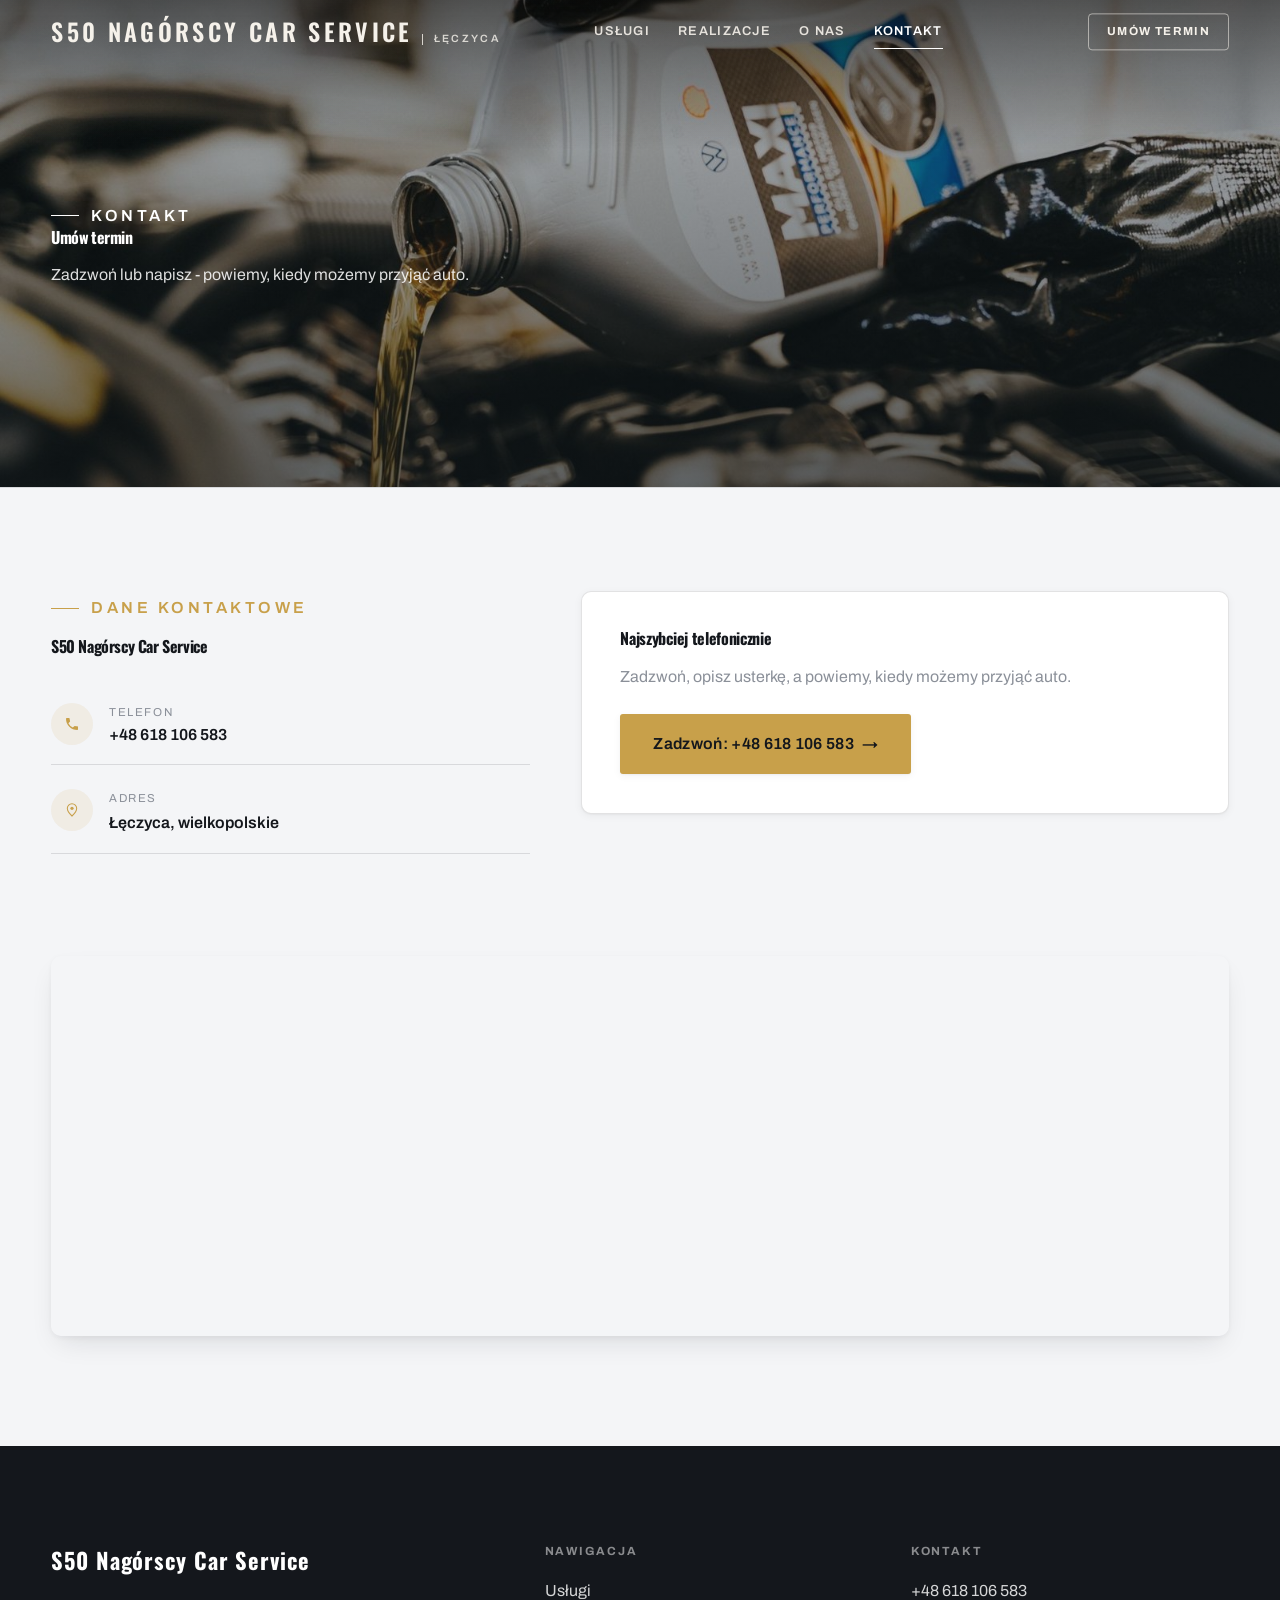
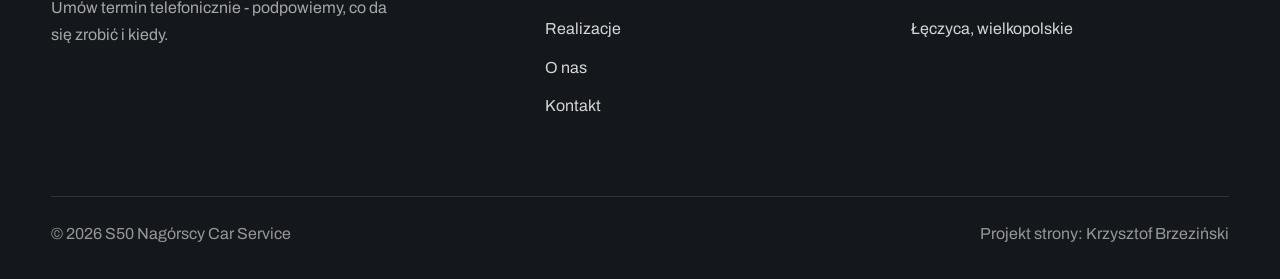
==== kontakt.html @ 850262bd "Strona demo: s50-nagorscy-car-service-warsztat-samochodowy" ====
<!DOCTYPE html>
<html lang="pl">
<head>
<meta charset="UTF-8">
<meta name="viewport" content="width=device-width, initial-scale=1.0">
<title>Kontakt - S50 Nagórscy Car Service</title>
<meta name="description" content="Kontakt S50 Nagórscy Car Service - Łęczyca, wielkopolskie">
<link rel="preconnect" href="https://fonts.googleapis.com">
<link rel="preconnect" href="https://fonts.gstatic.com" crossorigin>
<link href="https://fonts.googleapis.com/css2?family=Oswald:wght@500;600;700&family=Archivo:wght@400;500;600&display=swap" rel="stylesheet">
<link rel="stylesheet" href="assets/styles.css">
</head>
<body>

<header class="nav">
  <div class="wrap nav-inner">
    <a class="brand" href="index.html"><span class="name">S50 Nagórscy Car Service</span><span class="sub">Łęczyca</span></a>
    <nav class="nav-links">
      <a href="oferta.html">Usługi</a>
      <a href="realizacje.html">Realizacje</a>
      <a href="o-nas.html">O nas</a>
      <a href="kontakt.html" class="active">Kontakt</a>
      <a href="kontakt.html" class="btn btn-accent">Umów termin</a>
    </nav>
    <button class="nav-toggle" aria-label="Menu"><span></span><span></span><span></span></button>
  </div>
</header>

<section class="pagehead">
  <img src="img/g4.jpg" alt="S50 Nagórscy Car Service - Umów termin">
  <div class="wrap">
    <span class="eyebrow">Kontakt</span>
    <h1>Umów termin</h1>
    <p>Zadzwoń lub napisz - powiemy, kiedy możemy przyjąć auto.</p>
  </div>
</section>
<section>
  <div class="wrap contact-grid">
    <div class="reveal">
      <span class="eyebrow">Dane kontaktowe</span>
      <h2 style="margin:var(--space-4) 0 var(--space-6)">S50 Nagórscy Car Service</h2>
      <div class="info-list">
        <div class="info-row"><div class="ic"><svg class="ico-tel" width="16" height="16" viewBox="0 0 24 24" fill="none" aria-hidden="true"><path d="M6.6 10.8a15.5 15.5 0 0 0 6.6 6.6l2.2-2.2a1 1 0 0 1 1-.24 11.4 11.4 0 0 0 3.6.58 1 1 0 0 1 1 1V20a1 1 0 0 1-1 1A17 17 0 0 1 3 4a1 1 0 0 1 1-1h3.5a1 1 0 0 1 1 1c0 1.25.2 2.46.58 3.6a1 1 0 0 1-.25 1l-2.23 2.2Z" fill="currentColor"/></svg></div><div><div class="lbl">Telefon</div><a class="val" href="tel:+48618106583">+48 618 106 583</a></div></div>
        <div class="info-row"><div class="ic"><svg class="ico-pin" width="16" height="16" viewBox="0 0 24 24" fill="none" aria-hidden="true"><path d="M12 21s7-6.1 7-11.5A7 7 0 0 0 5 9.5C5 14.9 12 21 12 21Z" stroke="currentColor" stroke-width="1.6" fill="none"/><circle cx="12" cy="9.5" r="2.4" fill="currentColor"/></svg></div><div><div class="lbl">Adres</div><div class="val">Łęczyca, wielkopolskie</div></div></div>
      </div>
    </div>
    <div class="reveal">
      <div class="form">
        <h3 style="margin-bottom:var(--space-4)">Najszybciej telefonicznie</h3>
        <p class="muted" style="margin-bottom:var(--space-5)">Zadzwoń, opisz usterkę, a powiemy, kiedy możemy przyjąć auto.</p>
        <a href="tel:+48618106583" class="btn btn-accent" style="justify-content:center">Zadzwoń: +48 618 106 583 <span class="arr">→</span></a>
      </div>
    </div>
  </div>
</section>
<section style="padding-top:0">
  <div class="wrap reveal">
    <iframe class="map" title="S50 Nagórscy Car Service - Łęczyca" src="https://maps.google.com/maps?q=S50%20Nag%C3%B3rscy%20Car%20Service%20%C5%81%C4%99czyca&z=15&output=embed" loading="lazy" referrerpolicy="no-referrer-when-downgrade"></iframe>
  </div>
</section>

<footer>
  <div class="wrap">
    <div class="foot-grid">
      <div class="foot-brand">
        <div class="name">S50 Nagórscy Car Service</div>
        <p>Umów termin telefonicznie - podpowiemy, co da się zrobić i kiedy.</p>
      </div>
      <div class="foot-col">
        <h4>Nawigacja</h4>
        <a href="oferta.html">Usługi</a>
        <a href="realizacje.html">Realizacje</a>
        <a href="o-nas.html">O nas</a>
        <a href="kontakt.html">Kontakt</a>
      </div>
      <div class="foot-col">
        <h4>Kontakt</h4>
        <a href="tel:+48618106583">+48 618 106 583</a>
        <p>Łęczyca, wielkopolskie</p>
      </div>
    </div>
    <div class="foot-bot">
      <span>© 2026 S50 Nagórscy Car Service</span>
      <span>Projekt strony: Krzysztof Brzeziński</span>
    </div>
  </div>
</footer>
<div class="sticky-reserve"><a class="sr-book" href="kontakt.html">Umów termin</a><a class="sr-call" href="tel:+48618106583" aria-label="Zadzwoń"><svg class="ico-tel" width="16" height="16" viewBox="0 0 24 24" fill="none" aria-hidden="true"><path d="M6.6 10.8a15.5 15.5 0 0 0 6.6 6.6l2.2-2.2a1 1 0 0 1 1-.24 11.4 11.4 0 0 0 3.6.58 1 1 0 0 1 1 1V20a1 1 0 0 1-1 1A17 17 0 0 1 3 4a1 1 0 0 1 1-1h3.5a1 1 0 0 1 1 1c0 1.25.2 2.46.58 3.6a1 1 0 0 1-.25 1l-2.23 2.2Z" fill="currentColor"/></svg></a></div>

<script src="assets/main.js"></script>
</body>
</html>
---- assets/styles.css ----
/* ============================================================
   STOLBASZ — premium, architektoniczny B2B fit-out
   Jasna paleta, zero brązu. System wg premium-web-craft.
   Projekt strony: Krzysztof Brzeziński
   ============================================================ */

:root{
  /* PALETA — jasna, architektoniczna, chłodna */
  --paper:#f4f5f7;          /* główne tło */
  --paper-2:#e7e9ee;        /* sekcje alternatywne (chłodny jasny szary) */
  --paper-3:#e7e9ee;        /* delikatne wypełnienia */
  --ink:#14171c;            /* tekst główny — chłodny grafit */
  --ink-soft:#1f242c;       /* nagłówki drugorzędne */
  --muted:#8b9099;          /* tekst poboczny */
  --line:rgba(20,23,28,.12);/* hairline */
  --accent:#c8a04a;         /* stonowany petrol-slate — jedyny akcent */
  --accent-d:#9a7a31;
  --accent-soft:rgba(200,160,74,.10);
  --dark:#14171c;           /* sekcje ciemne (stopka/CTA) */

  /* ODSTĘPY — skala 4/8 */
  --space-1:4px; --space-2:8px; --space-3:12px; --space-4:16px; --space-5:24px;
  --space-6:32px; --space-7:48px; --space-8:64px; --space-9:96px; --space-10:128px;

  /* TYPOGRAFIA — fluid clamp() */
  --text-sm:clamp(.82rem,.8rem+.1vw,.9rem);
  --text-base:clamp(1rem,.97rem+.15vw,1.1rem);
  --text-lg:clamp(1.12rem,1.05rem+.3vw,1.3rem);
  --text-h3:clamp(1.2rem,1.1rem+.5vw,1.5rem);
  --text-h2:clamp(1.9rem,1.5rem+1.9vw,2.8rem);
  --text-h1:clamp(2.6rem,1.9rem+3.6vw,4.6rem);

  /* PROMIENIE — architektoniczne, raczej ostre */
  --r-sm:3px; --r-md:6px; --r-lg:10px;

  /* RUCH */
  --ease:cubic-bezier(.25,.46,.45,.94); --dur:.24s;

  /* CIENIE — miękkie, warstwowe */
  --sh-sm:0 1px 2px rgba(16,24,32,.04), 0 2px 8px rgba(16,24,32,.05);
  --sh-md:0 2px 6px rgba(16,24,32,.05), 0 12px 28px -8px rgba(16,24,32,.12);
  --sh-lg:0 6px 14px rgba(16,24,32,.07), 0 26px 56px -18px rgba(16,24,32,.22);

  --hairline:1px solid var(--line);

  --font-display:'Oswald','Archivo',sans-serif;
  --font-body:'Archivo',sans-serif;
}

*{box-sizing:border-box;margin:0;padding:0}
html{scroll-behavior:smooth}
body{
  font-family:var(--font-body);
  font-size:var(--text-base);
  line-height:1.65;
  color:var(--ink);
  background:var(--paper);
  -webkit-font-smoothing:antialiased;
  text-rendering:optimizeLegibility;
}
img{max-width:100%;display:block}
a{color:inherit;text-decoration:none}

.wrap{width:min(92%,1180px);margin-inline:auto}
section{padding-block:clamp(52px,6.5vw,96px)}

h1,h2,h3{font-family:var(--font-display);font-weight:700;line-height:1.08;letter-spacing:-.02em;color:var(--ink)}
h1{font-size:var(--text-h1);letter-spacing:-.035em}
h2{font-size:var(--text-h2);letter-spacing:-.025em}
h3{font-size:var(--text-h3)}
p{max-width:65ch}

.eyebrow{
  font-family:var(--font-body);
  font-size:var(--text-sm);
  font-weight:600;
  letter-spacing:.18em;
  text-transform:uppercase;
  color:var(--accent);
  display:inline-flex;align-items:center;gap:var(--space-3);
}
.eyebrow::before{content:"";width:28px;height:1px;background:var(--accent);display:inline-block}

.muted{color:var(--muted)}
.lead{font-size:var(--text-lg);line-height:1.55;color:var(--ink-soft);max-width:50ch}

/* ---------- BUTTONS ---------- */
.btn{
  display:inline-flex;align-items:center;gap:var(--space-2);
  font-weight:600;font-size:var(--text-sm);letter-spacing:.02em;
  padding:var(--space-4) var(--space-6);
  border-radius:var(--r-sm);
  transition:transform var(--dur) var(--ease),box-shadow var(--dur) var(--ease),background var(--dur) var(--ease);
  cursor:pointer;border:1px solid transparent;
}
.btn-accent{background:var(--accent);color:#fff;box-shadow:var(--sh-sm)}
.btn-accent:hover{background:var(--accent-d);transform:translateY(-2px);box-shadow:var(--sh-md)}
.btn-accent:active{transform:translateY(0);box-shadow:var(--sh-sm)}
.btn-ghost{background:transparent;color:var(--ink);border-color:var(--line)}
.btn-ghost:hover{border-color:var(--accent);color:var(--accent);transform:translateY(-2px)}
.btn-light{background:#fff;color:var(--ink);box-shadow:var(--sh-sm)}
.btn-light:hover{transform:translateY(-2px);box-shadow:var(--sh-md)}
.btn .arr{transition:transform var(--dur) var(--ease)}
.btn:hover .arr{transform:translateX(4px)}

/* ---------- NAV ---------- */
.nav{
  position:sticky;top:0;z-index:50;
  background:color-mix(in srgb,var(--paper) 88%,transparent);
  backdrop-filter:saturate(140%) blur(10px);
  border-bottom:var(--hairline);
}
.nav-inner{display:flex;align-items:center;justify-content:space-between;height:72px}
.brand{display:flex;flex-direction:column;line-height:1}
.brand .name{font-family:var(--font-display);font-weight:800;font-size:1.35rem;letter-spacing:.04em}
.brand .sub{font-size:.62rem;letter-spacing:.34em;text-transform:uppercase;color:var(--muted);margin-top:5px}
.nav-links{display:flex;align-items:center;gap:var(--space-6)}
.nav-links a{font-size:var(--text-sm);font-weight:500;color:var(--ink-soft);position:relative;padding-block:4px;transition:color var(--dur) var(--ease)}
.nav-links a::after{content:"";position:absolute;left:0;bottom:0;width:0;height:1.5px;background:var(--accent);transition:width var(--dur) var(--ease)}
.nav-links a:hover,.nav-links a.active{color:var(--ink)}
.nav-links a:hover::after,.nav-links a.active::after{width:100%}
.nav-links .btn{padding:var(--space-2) var(--space-5)}
/* przyciski w nav: właściwy kolor (przebij .nav-links a) + bez podkreślenia */
.nav-links a.btn-accent{color:#fff}
.nav-links a.btn-ghost,.nav-links a.btn-light{color:var(--ink)}
.nav-links a.btn::after{display:none}
.nav-toggle{display:none;background:none;border:none;cursor:pointer;flex-direction:column;gap:5px;padding:8px}
.nav-toggle span{width:24px;height:2px;background:var(--ink);transition:var(--dur)}

/* ---------- HERO (split) ---------- */
.hero{position:relative;overflow:hidden;border-bottom:var(--hairline)}
.hero-grid{display:grid;grid-template-columns:1.05fr .95fr;gap:clamp(24px,4vw,60px);align-items:center;
  padding-block:clamp(36px,4.5vw,64px)}
.hero-copy .eyebrow{margin-bottom:var(--space-5)}
.hero-copy h1{margin-bottom:var(--space-5)}
.hero-copy .lead{margin-bottom:var(--space-7)}
.hero-actions{display:flex;flex-wrap:wrap;gap:var(--space-4)}
.hero-art{position:relative;aspect-ratio:4/3;border-radius:var(--r-lg);overflow:hidden;box-shadow:var(--sh-lg)}
.hero-art img{width:100%;height:100%;object-fit:cover}
.hero-art::after{content:"";position:absolute;inset:0;background:linear-gradient(180deg,transparent 55%,rgba(18,24,28,.28))}
.hero-badge{position:absolute;left:var(--space-5);bottom:var(--space-5);z-index:2;
  background:rgba(252,252,251,.94);backdrop-filter:blur(4px);
  border-radius:var(--r-md);padding:var(--space-4) var(--space-5);box-shadow:var(--sh-md);max-width:78%}
.hero-badge strong{display:block;font-family:var(--font-display);font-size:1rem;letter-spacing:-.01em}
.hero-badge span{font-size:var(--text-sm);color:var(--muted)}

/* ---------- HERO duży / kinowy (strona główna) ---------- */
.hero-cine{position:relative;min-height:clamp(560px,82vh,840px);min-height:clamp(560px,82svh,840px);display:flex;align-items:center;overflow:hidden;border-bottom:var(--hairline)}
.hero-cine>img{position:absolute;inset:0;width:100%;height:100%;object-fit:cover;z-index:0}
.hero-cine::after{content:"";position:absolute;inset:0;z-index:1;
  background:linear-gradient(95deg,rgba(13,18,23,.86) 0%,rgba(13,18,23,.64) 32%,rgba(13,18,23,.24) 62%,rgba(13,18,23,.04) 100%)}
.hero-cine .wrap{position:relative;z-index:2;padding-block:var(--space-8)}
.hero-cine .hero-copy{max-width:660px}
.hero-cine .eyebrow{color:#fff;margin-bottom:var(--space-5)}
.hero-cine .eyebrow::before{background:#fff}
.hero-cine h1{color:#fff;margin-bottom:var(--space-5);font-size:clamp(2.9rem,2rem+4.4vw,5.2rem)}
.hero-cine .lead{color:rgba(255,255,255,.92);max-width:48ch;margin-bottom:var(--space-7)}
.hero-cine .hero-actions{display:flex;flex-wrap:wrap;gap:var(--space-4)}
@media(max-width:680px){
  .hero-cine{min-height:clamp(520px,76vh,640px);min-height:clamp(520px,76svh,640px);align-items:flex-end}
  .hero-cine::after{background:linear-gradient(0deg,rgba(13,18,23,.9) 6%,rgba(13,18,23,.45) 55%,rgba(13,18,23,.25) 100%)}
  .hero-cine .wrap{padding-bottom:var(--space-9)}
}

/* full-bleed hero variant (podstrony) */
.pagehead{position:relative;min-height:46vh;min-height:46svh;display:flex;align-items:flex-end;overflow:hidden;border-bottom:var(--hairline)}
.pagehead img{position:absolute;inset:0;width:100%;height:100%;object-fit:cover}
.pagehead::after{content:"";position:absolute;inset:0;background:linear-gradient(180deg,rgba(18,24,28,.25),rgba(18,24,28,.62))}
.pagehead .wrap{position:relative;z-index:2;padding-block:var(--space-9);color:#fff}
.pagehead h1{color:#fff;max-width:18ch}
.pagehead .eyebrow{color:#fff}
.pagehead .eyebrow::before{background:#fff}
.pagehead p{color:rgba(255,255,255,.86);margin-top:var(--space-4);max-width:54ch}

/* ---------- STRIP (pasek skrótów / liczby) ---------- */
.strip{background:var(--dark);color:#fff}
.strip .wrap{display:grid;grid-template-columns:repeat(4,1fr);gap:var(--space-6);padding-block:var(--space-8)}
.strip .item .k{font-family:var(--font-display);font-size:clamp(1.6rem,1.2rem+1.4vw,2.4rem);font-weight:800;letter-spacing:-.02em;color:#fff}
.strip .item .v{font-size:var(--text-sm);color:rgba(255,255,255,.66);margin-top:var(--space-2);line-height:1.45}
.strip .item{border-left:2px solid var(--accent);padding-left:var(--space-5)}

/* ---------- SECTION HEAD ---------- */
.head{max-width:48rem;margin-bottom:var(--space-8)}
.head.center{margin-inline:auto;text-align:center}
.head .eyebrow{margin-bottom:var(--space-4)}
.head h2{margin-bottom:var(--space-4)}
.head p{color:var(--muted);font-size:var(--text-lg);line-height:1.55}
.head.center p{margin-inline:auto}

/* ---------- INTRO SPLIT ---------- */
.split{display:grid;grid-template-columns:.92fr 1.08fr;gap:clamp(28px,5vw,80px);align-items:center}
.split.rev{grid-template-columns:1.08fr .92fr}
.split.rev .split-art{order:-1}
.split-art{position:relative;aspect-ratio:5/4;border-radius:var(--r-lg);overflow:hidden;box-shadow:var(--sh-lg)}
.split-art img{width:100%;height:100%;object-fit:cover}
.split-copy h2{margin-bottom:var(--space-5)}
.split-copy p+p{margin-top:var(--space-4)}
.split-copy .btn{margin-top:var(--space-6)}

/* ---------- SERVICES (zakres) ---------- */
.svc-grid{display:grid;grid-template-columns:repeat(auto-fit,minmax(280px,1fr));gap:var(--space-5)}
.svc{background:#fff;border:var(--hairline);border-radius:var(--r-md);padding:var(--space-7) var(--space-6);
  transition:transform var(--dur) var(--ease),box-shadow var(--dur) var(--ease),border-color var(--dur) var(--ease);
  position:relative;overflow:hidden}
.svc::before{content:"";position:absolute;left:0;top:0;width:3px;height:0;background:var(--accent);transition:height var(--dur) var(--ease)}
.svc:hover{transform:translateY(-4px);box-shadow:var(--sh-md);border-color:transparent}
.svc:hover::before{height:100%}
.svc .ic{font-family:var(--font-display);font-size:.8rem;font-weight:700;letter-spacing:.12em;color:var(--accent);margin-bottom:var(--space-4)}
.svc h3{margin-bottom:var(--space-3);font-size:1.22rem}
.svc p{color:var(--muted);font-size:var(--text-base);line-height:1.6}

/* big detailed service rows */
.svc-row{display:grid;grid-template-columns:.8fr 1.2fr;gap:clamp(20px,4vw,60px);align-items:center;padding-block:var(--space-8)}
.svc-row+.svc-row{border-top:var(--hairline)}
.svc-row.rev{grid-template-columns:1.2fr .8fr}
.svc-row.rev .svc-row-art{order:-1}
.svc-row-art{aspect-ratio:4/3;border-radius:var(--r-md);overflow:hidden;box-shadow:var(--sh-md)}
.svc-row-art img{width:100%;height:100%;object-fit:cover}
.svc-row h3{font-size:1.5rem;margin-bottom:var(--space-4)}
.svc-row .num{font-family:var(--font-display);font-size:.85rem;font-weight:700;letter-spacing:.14em;color:var(--accent);display:block;margin-bottom:var(--space-3)}
.svc-row ul{list-style:none;margin-top:var(--space-4);display:flex;flex-direction:column;gap:var(--space-2)}
.svc-row li{position:relative;padding-left:var(--space-5);color:var(--muted);font-size:var(--text-base)}
.svc-row li::before{content:"";position:absolute;left:0;top:.62em;width:8px;height:1px;background:var(--accent)}

/* ---------- GALLERY (realizacje) ---------- */
.gallery{display:grid;grid-template-columns:repeat(12,1fr);gap:var(--space-4);grid-auto-rows:200px}
/* GALERIA MASONRY — pionowe zdjęcia (portrety beauty/wellness) bez przycinania: kolumny, height auto */
.gallery-masonry{column-count:3;column-gap:var(--space-4)}
@media(max-width:900px){.gallery-masonry{column-count:2}}
@media(max-width:560px){.gallery-masonry{column-count:1}}
.gallery-masonry .m-tile{break-inside:avoid;margin:0 0 var(--space-4);padding:0;position:relative;overflow:hidden;border-radius:var(--r-md);border:1px solid var(--line)}
.gallery-masonry .m-tile img{width:100%;height:auto;display:block}
.gallery-masonry .m-tile .cap{position:absolute;left:0;right:0;bottom:0;padding:var(--space-4);color:#fff;background:linear-gradient(0deg,rgba(0,0,0,.55),transparent);font-size:var(--text-sm)}
.tile{position:relative;overflow:hidden;border-radius:var(--r-md);box-shadow:var(--sh-sm);
  transition:transform var(--dur) var(--ease),box-shadow var(--dur) var(--ease)}
.tile img{width:100%;height:100%;object-fit:cover;transition:transform .6s var(--ease)}
.tile:hover{box-shadow:var(--sh-md)}
.tile:hover img{transform:scale(1.05)}
.tile .cap{position:absolute;left:0;right:0;bottom:0;padding:var(--space-5) var(--space-4) var(--space-4);
  background:linear-gradient(transparent,rgba(18,24,28,.78));color:#fff;
  font-size:var(--text-sm);font-weight:600;letter-spacing:.01em;
  opacity:0;transform:translateY(8px);transition:var(--dur) var(--ease)}
.tile:hover .cap{opacity:1;transform:translateY(0)}
.tile .cap small{display:block;font-weight:400;opacity:.78;letter-spacing:.04em;text-transform:uppercase;font-size:.66rem;margin-top:3px}
/* bento spans */
.t-wide{grid-column:span 6}
.t-tall{grid-column:span 6;grid-row:span 2}
.t-std{grid-column:span 6}
.t-third{grid-column:span 4}
.t-two3{grid-column:span 8}

/* ---------- TRUST / WIARYGODNOŚĆ ---------- */
.trust{background:var(--paper-2)}
.trust-grid{display:grid;grid-template-columns:repeat(auto-fit,minmax(240px,1fr));gap:var(--space-5);margin-top:var(--space-7)}
.trust-card{background:#fff;border-radius:var(--r-md);padding:var(--space-7) var(--space-6);box-shadow:var(--sh-sm);border-top:3px solid var(--accent)}
.trust-card .big{font-family:var(--font-display);font-size:clamp(1.8rem,1.3rem+1.6vw,2.6rem);font-weight:800;letter-spacing:-.02em;color:var(--ink);line-height:1}
.trust-card h3{font-size:1.12rem;margin:var(--space-3) 0 var(--space-2)}
.trust-card p{color:var(--muted);font-size:var(--text-base);line-height:1.55}

/* ---------- CTA band ---------- */
.cta{background:var(--dark);color:#fff;position:relative;overflow:hidden}
.cta .wrap{display:grid;grid-template-columns:1.4fr .6fr;gap:var(--space-7);align-items:center;position:relative;z-index:2}
.cta h2{color:#fff;max-width:20ch}
.cta p{color:rgba(255,255,255,.74);margin-top:var(--space-4)}
.cta-actions{display:flex;flex-direction:column;gap:var(--space-3);align-items:flex-start}
.cta::before{content:"";position:absolute;right:-80px;top:-80px;width:360px;height:360px;border-radius:50%;
  background:radial-gradient(circle,var(--accent-soft),transparent 70%)}

/* ---------- CONTACT ---------- */
.contact-grid{display:grid;grid-template-columns:.85fr 1.15fr;gap:clamp(28px,4vw,56px);align-items:start}
.info-list{display:flex;flex-direction:column;gap:var(--space-2)}
.info-row{display:flex;gap:var(--space-4);align-items:flex-start;padding-block:var(--space-4);border-bottom:var(--hairline)}
.info-row .ic{flex:none;width:42px;height:42px;display:grid;place-items:center;border-radius:50%;
  background:var(--accent-soft);color:var(--accent);font-size:1.05rem}
.info-row .lbl{font-size:.72rem;letter-spacing:.14em;text-transform:uppercase;color:var(--muted)}
.info-row .val{font-weight:600;font-size:var(--text-base);margin-top:2px}
.info-row a.val:hover{color:var(--accent)}
.map{border:none;border-radius:var(--r-lg);box-shadow:var(--sh-md);width:100%;height:100%;min-height:380px;filter:grayscale(.2) contrast(1.02)}
.form{background:#fff;border:var(--hairline);border-radius:var(--r-lg);padding:clamp(24px,3vw,40px);box-shadow:var(--sh-sm)}
.form .fld{margin-bottom:var(--space-5)}
.form label{display:block;font-size:var(--text-sm);font-weight:600;margin-bottom:var(--space-2)}
.form input,.form textarea{width:100%;font-family:inherit;font-size:var(--text-base);color:var(--ink);
  padding:var(--space-4);border:var(--hairline);border-radius:var(--r-sm);background:var(--paper);transition:border-color var(--dur)}
.form input:focus,.form textarea:focus{outline:none;border-color:var(--accent);background:#fff}
.form textarea{resize:vertical;min-height:120px}
.form .note{font-size:var(--text-sm);color:var(--muted);margin-top:var(--space-3)}

/* ---------- FOOTER ---------- */
footer{background:var(--dark);color:#fff;padding-block:var(--space-9) var(--space-6)}
.foot-grid{display:grid;grid-template-columns:1.4fr 1fr 1fr;gap:var(--space-7);margin-bottom:var(--space-8)}
.foot-brand .name{font-family:var(--font-display);font-weight:800;font-size:1.4rem;letter-spacing:.04em}
.foot-brand p{color:rgba(255,255,255,.62);margin-top:var(--space-4);font-size:var(--text-base);max-width:38ch}
.foot-col h4{font-size:.74rem;letter-spacing:.16em;text-transform:uppercase;color:rgba(255,255,255,.5);margin-bottom:var(--space-4)}
.foot-col a,.foot-col p{display:block;color:rgba(255,255,255,.82);font-size:var(--text-base);margin-bottom:var(--space-3)}
.foot-col a:hover{color:#fff}
.foot-bot{border-top:1px solid rgba(255,255,255,.12);padding-top:var(--space-5);display:flex;justify-content:space-between;flex-wrap:wrap;gap:var(--space-3);
  font-size:var(--text-sm);color:rgba(255,255,255,.55)}
.foot-bot a:hover{color:#fff}

/* ---------- REVEAL ---------- */
.reveal{opacity:0;transform:translateY(22px);transition:opacity .6s var(--ease),transform .6s var(--ease)}
.reveal.in{opacity:1;transform:none}

/* ---------- RESPONSIVE ---------- */
@media(max-width:920px){
  .hero-grid,.split,.split.rev,.svc-row,.svc-row.rev,.cta .wrap,.contact-grid,.foot-grid{grid-template-columns:1fr}
  .split.rev .split-art,.svc-row.rev .svc-row-art{order:0}
  .hero-art{aspect-ratio:16/10;max-height:420px}
  .strip .wrap{grid-template-columns:repeat(2,1fr);gap:var(--space-7)}
  .gallery{grid-auto-rows:180px}
  .t-wide,.t-tall,.t-std,.t-third,.t-two3{grid-column:span 6}
  .t-tall{grid-row:span 1}
  .cta-actions{flex-direction:row;flex-wrap:wrap}
  .foot-grid{gap:var(--space-6)}
}
@media(max-width:680px){
  .nav-links{position:fixed;inset:72px 0 auto 0;background:var(--paper);flex-direction:column;align-items:stretch;
    gap:0;padding:var(--space-4) 6%;border-bottom:var(--hairline);box-shadow:var(--sh-md);
    transform:translateY(-120%);transition:transform var(--dur) var(--ease)}
  .nav-links.open{transform:translateY(0)}
  .nav-links a{padding-block:var(--space-4);border-bottom:var(--hairline)}
  .nav-links .btn{margin-top:var(--space-3);justify-content:center}
  .nav-toggle{display:flex}
  .strip .wrap{grid-template-columns:1fr}
  .gallery{grid-template-columns:repeat(6,1fr)}
  .foot-grid{grid-template-columns:1fr}
}
@media(prefers-reduced-motion:reduce){
  *{animation-duration:.01ms!important;transition:none!important}
  .reveal{opacity:1!important;transform:none!important}
  html{scroll-behavior:auto}
}

/* ============================================================
   PREMIUM LAYER — destylat deep-researchu branż (anty-AI, spokój).
   Zmienne STOLBASZ (--accent/--ink/--paper/--line/--dark). Ruch ledwo
   zauważalny, krzywa cubic-bezier(.16,.84,.44,1); prefers-reduced-motion
   pokryte blanketem wyżej. Karty hairline zamiast cieni = #1 sygnał „nie-AI".
   ============================================================ */

/* więcej oddechu między sekcjami (liderzy: 110-130px) */
section{padding-block:clamp(64px,8vw,128px)}

/* 1) Aksamitny reveal — dłuższa, miękka krzywa zamiast „skoku" */
.reveal{transition:opacity .9s cubic-bezier(.16,.84,.44,1),transform .9s cubic-bezier(.16,.84,.44,1);will-change:opacity,transform}
/* stagger TYLKO w galerii (tam pozycja = porządek dzieci) */
.gallery .reveal:nth-child(2){transition-delay:.07s}
.gallery .reveal:nth-child(3){transition-delay:.14s}
.gallery .reveal:nth-child(4){transition-delay:.21s}
.gallery .reveal:nth-child(5){transition-delay:.28s}
.gallery .reveal:nth-child(6){transition-delay:.35s}

/* 2) Hero STATYCZNY na .hero-cine — Ken Burns CAŁKIEM WYŁĄCZONY 26.06 (3. zgłoszenie Szymona).
   GENEZA: animowanie scale na <img> hero z teksturami (cegły/framugi) re-samplinguje obraz
   klatka po klatce → na części ekranów drobne drganie/shimmer = „heroshot się trzęsie".
   translateY usunięto wcześniej, scale-only + will-change/GPU NIE wystarczyły do GWARANCJI gładkości.
   Krzysztof zażądał pewności („make sure, że błąd się nie pojawi") > efekt. Zero animacji = 0% drgania.
   Delikatny zoom zostaje TYLKO w pełnoekranowych hero gastro/studio (hg-bg/hs-bg — tło, inny
   mechanizm, chwalone, nigdy nie zgłaszane). NIE wracać do KB na .hero-cine bez realnego testu
   na sprzęcie klienta — to ryzyko regresji „trzęsienia”. */
/* BEZPIECZNY "wow" na hero = jednorazowy FADE-IN (opacity), nie zoom.
   opacity nie dotyka bitmapy → gładkie na KAŻDYM zdjęciu/ekranie/GPU, zero ryzyka migotania.
   Geometryczny ruch (scale/translate) na .hero-cine jest ZAKAZANY (bramka pilnuje). */
@keyframes heroFade{from{opacity:0}to{opacity:1}}
.hero-cine>img{transform:none;animation:heroFade 1.1s ease-out both}

/* 3) Akcentowy hairline pod nagłówkiem sekcji, który „rysuje się" przy wejściu */
.head h2{position:relative;padding-bottom:18px}
.head h2::after{content:"";position:absolute;left:0;bottom:0;height:1px;width:0;background:var(--accent);transition:width 1s cubic-bezier(.16,.84,.44,1) .15s}
.head.center h2::after{left:50%;transform:translateX(-50%)}
.head.reveal.in h2::after,.head.center.reveal.in h2::after{width:54px}

/* 4) Karty HAIRLINE zamiast cieni/zaokrągleń (najmocniejszy anty-AI detal) */
.svc{background:transparent;border:1px solid var(--line);border-radius:var(--r-sm);box-shadow:none}
.svc:hover{box-shadow:none;border-color:var(--accent);transform:translateY(-3px)}
.trust-card{background:transparent;box-shadow:none;border:1px solid var(--line);border-top:2px solid var(--accent);border-radius:var(--r-sm)}
.tile{box-shadow:none;border-radius:var(--r-sm)}
.tile:hover{box-shadow:none}

/* 5) Sticky-nav kondensuje się po przewinięciu (sygnał dopracowania) */
.nav{transition:box-shadow .4s ease,background .4s ease}
.nav.is-stuck{box-shadow:0 1px 0 var(--line),0 14px 30px -24px rgba(0,0,0,.45)}
.nav-inner{transition:height .35s var(--ease)}
.nav.is-stuck .nav-inner{height:60px}

/* 6) MANIFESTO — pełnoekranowy cytat-bohater (zastępuje generyczne „Dlaczego my") */
.manifesto{background:var(--paper-2);text-align:center}
.manifesto .wrap{max-width:60rem}
.manifesto p{font-family:var(--font-display);font-style:italic;font-size:clamp(1.6rem,1rem+2.4vw,2.8rem);line-height:1.32;color:var(--ink-soft);margin-inline:auto;max-width:26ch;position:relative;padding-top:var(--space-8)}
.manifesto p::before{content:"";position:absolute;top:0;left:50%;transform:translateX(-50%);width:54px;height:1px;background:var(--accent)}
.manifesto p span{color:var(--accent);font-style:italic}

/* 7) GATEWAYS — 3 duże bramy-zdjęcia (zamiast paska menu usług) */
.gateways{display:grid;grid-template-columns:repeat(3,1fr);gap:var(--space-4)}
.gateway{position:relative;aspect-ratio:3/4;overflow:hidden;border-radius:var(--r-sm);display:block}
.gateway img{width:100%;height:100%;object-fit:cover;transition:transform .8s var(--ease),filter .5s var(--ease)}
.gateway::after{content:"";position:absolute;inset:0;background:linear-gradient(180deg,transparent 38%,rgba(18,24,28,.74))}
.gateway:hover img{transform:scale(1.05);filter:brightness(1.05)}
.gateway .g-ttl{position:absolute;left:0;right:0;bottom:0;z-index:2;padding:var(--space-6) var(--space-5);color:#fff;font-family:var(--font-display);font-size:1.45rem;letter-spacing:-.01em;line-height:1.15}
.gateway .g-ttl small{display:block;font-family:var(--font-body);font-size:var(--text-sm);font-weight:400;opacity:.82;letter-spacing:.03em;margin-top:5px}
@media(max-width:760px){.gateways{grid-template-columns:1fr}.gateway{aspect-ratio:16/10}}

/* 8) LOGO klienta w nagłówku (gdy podane --logo) */
.brand-logo{height:40px;width:auto;max-width:220px;object-fit:contain;display:block}
.nav.is-stuck .brand-logo{height:34px}
@media(max-width:680px){.brand-logo{height:32px}}

/* === rodzina: auto === */
/* ============================================================
   RODZINA: AUTO (detailing / auto-serwis / powłoki / lakiernictwo / myjnia)
   Doklejane NA WIERZCH base.css. Skin auto (Oswald + grafit/bursztyn).
   Filozofia: PREMIUM, MĘSKO, TECHNICZNIE + "Umów termin". Jasna baza, ciemne kinowe hero, Oswald CAPS.
   (Świadomie BEZ ciemnej bazy - dark-skin guard wymusza jasne tło; ciemne hero+paski daja dramat.)
   FAZA 3 (research wf_5b470404, topowe studia detailingu/powłok): osobny układ - hero-auto (kicker+claim+1 CTA),
   nav fixed przezroczysty->ciemny grafit + zwijany, spec-ribbon (sygnatura), pakiety powłok (1 ciemny band),
   before/after suwak, poziomy "bay" proces, marki. Pakiety/before-after/marki = BRAMKOWANE (tylko z reconu).
   ============================================================ */

/* --- Wersaliki na nagłówkach sekcji (motorsport/inżynierski sznyt) --- */
.head h2{text-transform:uppercase;letter-spacing:.015em}
.eyebrow{letter-spacing:.22em}

/* --- Ostrzejsze, "techniczne" karty --- */
.svc,.trust-card,.tile,.gateway,.svc-row-art,.split-art{border-radius:var(--r-sm)}

/* --- STICKY "Umów termin" (mobile) --- */
.sticky-reserve{display:none}
@media(max-width:820px){
  .sticky-reserve{display:flex;position:fixed;left:0;right:0;bottom:0;z-index:90;
    background:var(--line);box-shadow:0 -6px 20px -10px rgba(0,0,0,.4)}
  .sticky-reserve a{padding:15px 8px;text-align:center;font-weight:700;font-size:.95rem;text-transform:uppercase;letter-spacing:.03em}
  .sr-book{flex:1;background:var(--accent);color:#fff}
  .sr-call{width:60px;background:var(--paper);color:var(--ink);font-size:1.15rem;border-left:1px solid var(--line)}
  body{padding-bottom:56px}
}

/* ============================================================
   FAZA 3 - OSOBNY UKŁAD AUTO (detailing/powłoki). Wszystko poniżej doklejane na wierzch.
   ============================================================ */

/* --- Brass = ciemny tekst dla kontrastu (mosiądz #c8a04a + biel = za słaby kontrast) --- */
.btn-accent{color:#14171c}
.btn-accent:hover{color:#14171c}

/* === HERO AUTO: pełnoekranowe ciemne kino, blok dolny-lewy, Ken Burns, kontrast gwarantowany === */
.hero-auto{position:relative;height:100vh;height:100svh;min-height:560px;display:flex;align-items:flex-end;overflow:hidden;isolation:isolate;background:#0a0c0f}
.hero-auto .ha-bg{position:absolute;inset:0;width:100%;height:100%;object-fit:cover;z-index:-2;will-change:transform}
/* Ken Burns = TYLKO scale (zero translate = zero dryfu), DESKTOP-only (min-width:900) - zgodnie z konwencją base.css heroBreath, anty-jank na mobile */
@keyframes haKen{from{transform:scale(1.04)}to{transform:scale(1.12)}}
@media(min-width:900px){.hero-auto .ha-bg{animation:haKen 30s ease-out infinite alternate}}
/* Kontrast GWARANTOWANY niezależnie od zdjęcia: (a) ciemna LEWA kolumna pod tekstem (tekst jest do lewej, top->bottom),
   (b) górny scrim pod nav + dolny scrim. Nie liczymy na ciemne zdjęcie. */
.hero-auto .ha-veil{position:absolute;inset:0;z-index:-1;
  background:linear-gradient(90deg,rgba(10,12,15,.76) 0%,rgba(10,12,15,.34) 32%,rgba(10,12,15,0) 60%),
             linear-gradient(180deg,rgba(10,12,15,.42) 0%,rgba(10,12,15,0) 30%,rgba(10,12,15,.55) 78%,rgba(10,12,15,.82) 100%)}
.ha-inner{position:relative;z-index:2;margin:0 0 clamp(2.6rem,7vh,5rem) clamp(1.4rem,5vw,4rem);max-width:32ch}
.ha-tick{display:block;width:48px;height:3px;background:var(--accent);margin-bottom:clamp(1rem,2.4vh,1.6rem)}
.ha-kicker{display:block;font-family:var(--font-display);font-weight:600;text-transform:uppercase;
  letter-spacing:.22em;font-size:clamp(.72rem,1.4vw,.86rem);color:var(--accent);text-shadow:0 1px 10px rgba(0,0,0,.5)}
.ha-claim{font-family:var(--font-display);font-weight:700;text-transform:uppercase;letter-spacing:.005em;line-height:1.02;
  font-size:clamp(2.3rem,5.6vw,4.4rem);color:#fff;margin:clamp(.7rem,1.6vh,1.1rem) 0 clamp(1.5rem,3vh,2.2rem);
  text-shadow:0 2px 18px rgba(0,0,0,.55)}
.ha-cta{margin:0}
.ha-rating{margin:clamp(1rem,2vh,1.4rem) 0 0;color:#fff;font-weight:600;letter-spacing:.02em;font-size:var(--text-sm);opacity:.94;text-shadow:0 1px 10px rgba(0,0,0,.5)}
@media(max-width:640px){.ha-claim{font-size:clamp(2rem,9vw,2.7rem)}.ha-inner{margin-bottom:clamp(2rem,9vh,3.4rem)}}
@media(prefers-reduced-motion:reduce){.hero-auto .ha-bg{animation:none}}

/* === SPEC-RIBBON: poziomy pasek etykiet usług tuż pod hero (sygnatura strukturalna, NIE liczby) === */
.spec-ribbon{background:var(--paper);border-bottom:1px solid var(--line);padding-block:0}
.spec-ribbon .wrap{padding-block:var(--space-5)}
.sr-row{display:flex;flex-wrap:wrap;justify-content:center;align-items:center;gap:clamp(.8rem,2.4vw,2rem);list-style:none;margin:0;padding:0}
.sr-row li{font-family:var(--font-display);font-weight:600;text-transform:uppercase;letter-spacing:.14em;
  font-size:clamp(.7rem,1.3vw,.82rem);color:var(--ink-soft);display:flex;align-items:center}
.sr-row li:not(:last-child)::after{content:"";width:5px;height:5px;border-radius:50%;background:var(--accent);margin-left:clamp(.8rem,2.4vw,2rem)}

/* === PAKIETY POWŁOK: jedyny ciemny carbon-band w jasnej stronie (BRAMKOWANE) === */
.auto-dark{background:var(--ink)}
.auto-dark .head h2{color:#fff}
.auto-dark .head p{color:rgba(244,245,247,.74)}
.auto-dark .eyebrow{color:var(--accent)}
.auto-dark .eyebrow::before{background:var(--accent)}
.pakiety-grid{display:grid;grid-template-columns:repeat(3,1fr);gap:var(--space-6);margin-top:var(--space-8)}
.pakiet{background:rgba(255,255,255,.045);border:1px solid rgba(255,255,255,.12);border-radius:var(--r-sm);
  padding:var(--space-7) var(--space-6);display:flex;flex-direction:column;gap:var(--space-4)}
.pakiet h3{font-family:var(--font-display);text-transform:uppercase;letter-spacing:.04em;color:#fff;font-size:1.3rem}
.pak-lata{display:flex;align-items:baseline;gap:.5rem}
.pak-lata b{font-family:var(--font-display);font-size:2.4rem;line-height:1;color:var(--accent);font-weight:700}
.pak-lata span{font-size:var(--text-sm);color:rgba(244,245,247,.7);text-transform:uppercase;letter-spacing:.08em}
.pak-opis{color:rgba(244,245,247,.76);font-size:var(--text-base);line-height:1.6}
.pak-zakres{list-style:none;margin:0;padding:0;display:flex;flex-direction:column;gap:.6rem}
.pak-zakres li{position:relative;padding-left:1.4rem;padding-bottom:.6rem;color:rgba(244,245,247,.84);
  font-size:var(--text-sm);border-bottom:1px solid rgba(255,255,255,.08)}
.pak-zakres li::before{content:"";position:absolute;left:0;top:.55em;width:8px;height:2px;background:var(--accent)}
.pak-cena{margin-top:auto;font-family:var(--font-display);font-size:1.3rem;color:#fff;letter-spacing:.01em}
.pak-cta{margin-top:auto;color:var(--accent);font-weight:600;font-size:var(--text-sm);display:inline-flex;align-items:center;gap:.4rem}
.pak-cta:hover{color:#fff}
@media(max-width:900px){.pakiety-grid{grid-template-columns:1fr;max-width:32rem;margin-inline:auto}}

/* === BEFORE / AFTER: suwak (JASNE, NIE ciemny band). Oba zdjęcia full-size = ten sam kadr; clip-path odsłania === */
.auto-ba .ba-slider{position:relative;--ba-pos:50%;max-width:62rem;margin:var(--space-8) auto 0;aspect-ratio:16/9;
  overflow:hidden;border-radius:var(--r-sm);border:1px solid var(--line);touch-action:none;user-select:none;cursor:ew-resize}
.ba-slider img{position:absolute;inset:0;width:100%;height:100%;object-fit:cover;display:block}
.ba-before-wrap{position:absolute;inset:0;clip-path:inset(0 calc(100% - var(--ba-pos)) 0 0)}
.ba-lab{position:absolute;top:var(--space-4);z-index:3;font-family:var(--font-display);text-transform:uppercase;
  letter-spacing:.1em;font-size:.7rem;color:#fff;background:rgba(10,12,15,.6);padding:.3rem .6rem;border-radius:2px}
.ba-lab-l{left:var(--space-4)}
.ba-lab-r{right:var(--space-4)}
.ba-handle{position:absolute;top:0;bottom:0;left:var(--ba-pos);width:2px;background:var(--accent);transform:translateX(-1px);z-index:4;pointer-events:none}
.ba-handle span{position:absolute;top:50%;left:50%;transform:translate(-50%,-50%);width:38px;height:38px;border-radius:50%;
  background:var(--accent);box-shadow:0 2px 12px rgba(0,0,0,.4);display:flex;align-items:center;justify-content:center}
.ba-handle span::before,.ba-handle span::after{content:"";position:absolute;width:0;height:0;border-block:5px solid transparent}
.ba-handle span::before{left:9px;border-right:6px solid #14171c}
.ba-handle span::after{right:9px;border-left:6px solid #14171c}
.ba-podpis{text-align:center;color:var(--muted);font-size:var(--text-sm);margin-top:var(--space-5)}

/* === PROCES AUTO: poziomy "bay" stepper (top-border + numer) - inny kształt niż wspólny pionowy timeline === */
.auto-proc-row{list-style:none;margin:var(--space-8) 0 0;padding:0;display:grid;grid-template-columns:repeat(4,1fr);gap:var(--space-6)}
.auto-proc-row li{position:relative;padding-top:var(--space-5);border-top:2px solid var(--line)}
.auto-proc-row li::before{content:"";position:absolute;top:-2px;left:0;width:42%;height:2px;background:var(--accent)}
.ap-no{font-family:var(--font-display);font-weight:700;color:var(--accent);font-size:1.05rem;letter-spacing:.12em}
.auto-proc-row h3{font-family:var(--font-display);text-transform:uppercase;letter-spacing:.02em;font-size:1.1rem;margin:.5rem 0 .4rem}
.auto-proc-row p{color:var(--muted);font-size:var(--text-sm);line-height:1.55}
@media(max-width:760px){.auto-proc-row{grid-template-columns:1fr 1fr;gap:var(--space-7) var(--space-5)}}
@media(max-width:420px){.auto-proc-row{grid-template-columns:1fr}}

/* === MARKI / CZYM PRACUJEMY: nazwy tekstem (bez logotypów) - eyebrow neutralny (krytyka 4a) === */
.auto-marki .marki-list{display:flex;flex-wrap:wrap;justify-content:center;gap:clamp(.8rem,2.5vw,1.6rem);list-style:none;margin:var(--space-7) 0 0;padding:0}
.auto-marki .marki-list li{font-family:var(--font-display);text-transform:uppercase;letter-spacing:.12em;font-weight:600;
  font-size:clamp(.82rem,1.5vw,1rem);color:var(--ink-soft);padding:.5rem 1rem;border:1px solid var(--line);border-radius:var(--r-sm)}
.marki-gwar{text-align:center;color:var(--muted);font-size:var(--text-sm);margin-top:var(--space-6)}

/* === sticky-reserve: brass z ciemnym tekstem (kontrast) === */
.sticky-reserve .sr-book{color:#14171c}

/* === OPINIE (realne recenzje Google) - dodane dla rodziny auto === */
.opinie{padding-block:var(--space-9);background:var(--bg)}
.opinie .head{margin-bottom:var(--space-2)}
.opinie-grid{display:grid;grid-template-columns:repeat(auto-fit,minmax(16rem,1fr));gap:var(--space-6);margin-top:var(--space-8)}
.op-card{margin:0;background:var(--paper);border:1px solid var(--line);border-radius:var(--r-md);padding:var(--space-6);display:flex;flex-direction:column;gap:var(--space-3);box-shadow:0 1px 2px rgba(0,0,0,.04)}
.op-star{color:var(--accent-d,var(--accent));letter-spacing:.1em;font-size:.95rem}
.op-card blockquote{margin:0;color:var(--ink-soft);font-size:var(--text-base);line-height:1.6}
.op-autor{font-family:var(--font-display);font-weight:700;color:var(--ink);font-size:.95rem}

/* === NAV NOBU (silnik): auto === */
.nav{position:fixed;left:0;right:0;backdrop-filter:none;border-bottom:1px solid transparent;z-index:100;transition:transform .35s var(--ease),background .35s ease,box-shadow .35s ease}
.nav.nav-hidden{transform:translateY(-100%)}
.nav.is-stuck{background:transparent;box-shadow:none;border-bottom-color:transparent}
.nav.is-stuck .nav-inner{height:64px}
.nav .brand{flex-direction:row;align-items:baseline;gap:.6rem;line-height:1}
.nav .brand .name{font-family:var(--font-display);font-weight:600;font-size:1.5rem;text-transform:uppercase;letter-spacing:.14em}
.nav .brand .sub{margin-top:0;padding-left:.65rem;border-left:1px solid currentColor;font-size:.66rem;font-weight:600;letter-spacing:.22em;text-transform:uppercase}
.nav .nav-links a{font-size:.8rem;font-weight:600;text-transform:uppercase;letter-spacing:.1em;padding-block:6px}
.nav .nav-links a::after{height:1px}
.nav .nav-links a.btn-accent{font-size:.73rem;font-weight:700;text-transform:uppercase;letter-spacing:.12em;padding:.5rem 1.1rem;border-radius:4px;box-shadow:none}
.nav .nav-links a.btn-accent:hover{transform:none;box-shadow:none}
.nav .nav-links a.btn-accent{background:var(--accent);border:1px solid var(--accent);color:#14171c}
.nav .nav-links a.btn-accent:hover{background:var(--accent);border-color:var(--accent);color:#14171c;filter:brightness(1.07)}
.nav{background:transparent}
.nav::after{content:"";position:absolute;left:0;right:0;top:0;height:150px;z-index:-1;pointer-events:none;transition:opacity .35s ease;background:linear-gradient(180deg,rgba(8,6,4,.55) 0%,rgba(8,6,4,0) 100%)}
.nav.nav-solid::after{opacity:0}
.nav .brand .name{color:#f5f1ea}
.nav .brand .sub{color:rgba(245,241,234,.82)}
.nav .nav-links a:not(.btn-accent){color:rgba(245,241,234,.9)}
.nav .nav-links a:not(.btn-accent):hover,.nav .nav-links a.active:not(.btn-accent){color:#fff}
.nav .nav-links a:not(.btn-accent)::after{background:#fff}
.nav .nav-toggle span{background:#f5f1ea}
.nav.nav-solid{background:rgba(12,13,16,.92);backdrop-filter:saturate(130%) blur(10px);border-bottom:1px solid rgba(255,255,255,.10)}
.nav.nav-solid .brand .sub{color:var(--accent)}
.nav.nav-solid.nav-hidden{background:transparent;box-shadow:none;border-bottom-color:transparent}
@media(min-width:681px){
.nav .nav-inner{position:relative;height:64px}
.nav .nav-links{flex:1;justify-content:center;gap:clamp(1rem,2.2vw,1.9rem);padding-right:12rem}
.nav .nav-links a.btn-accent{position:absolute;right:0;top:50%;transform:translateY(-50%);margin:0}
.nav:not(.nav-solid) .nav-links a.btn-accent{background:transparent;border-color:rgba(245,241,234,.55);color:#f5f1ea}
.nav:not(.nav-solid) .nav-links a.btn-accent:hover{background:var(--accent);border-color:var(--accent);color:#14171c;transform:translateY(-50%)}
}
@media(max-width:680px){
.nav .nav-links:not(.open){transform:translateY(-160%);visibility:hidden}
.nav .nav-links.open{visibility:visible}
.nav .brand .name{font-size:1.12rem;letter-spacing:.1em}
.nav .brand .sub{display:none}
.nav .brand{min-width:0;overflow:hidden}
.nav .nav-links{background:var(--paper)}
.nav .nav-links a:not(.btn-accent){color:var(--ink-soft)}
.nav .nav-links a:not(.btn-accent):hover,.nav .nav-links a.active:not(.btn-accent){color:var(--ink)}
}

/* === focal-point zdjęć (smartcrop) — cover nie utnie twarzy/obiektu === */
img[src$="/hero.jpg"]{object-position:35% 45%}
[style*="hero.jpg"]{background-position:35% 45%}
img[src$="/about.jpg"]{object-position:38% 50%}
[style*="about.jpg"]{background-position:38% 50%}
img[src$="/g3.jpg"]{object-position:62% 50%}
[style*="g3.jpg"]{background-position:62% 50%}
img[src$="/g6.jpg"]{object-position:62% 50%}
[style*="g6.jpg"]{background-position:62% 50%}
img[src$="/g7.jpg"]{object-position:62% 50%}
[style*="g7.jpg"]{background-position:62% 50%}
img[src$="/g8.jpg"]{object-position:67% 50%}
[style*="g8.jpg"]{background-position:67% 50%}
img[src$="/g9.jpg"]{object-position:67% 50%}
[style*="g9.jpg"]{background-position:67% 50%}
img[src$="/g10.jpg"]{object-position:38% 50%}
[style*="g10.jpg"]{background-position:38% 50%}
img[src$="/g11.jpg"]{object-position:33% 50%}
[style*="g11.jpg"]{background-position:33% 50%}
img[src$="/g12.jpg"]{object-position:38% 50%}
[style*="g12.jpg"]{background-position:38% 50%}
img[src$="/g13.jpg"]{object-position:62% 50%}
[style*="g13.jpg"]{background-position:62% 50%}
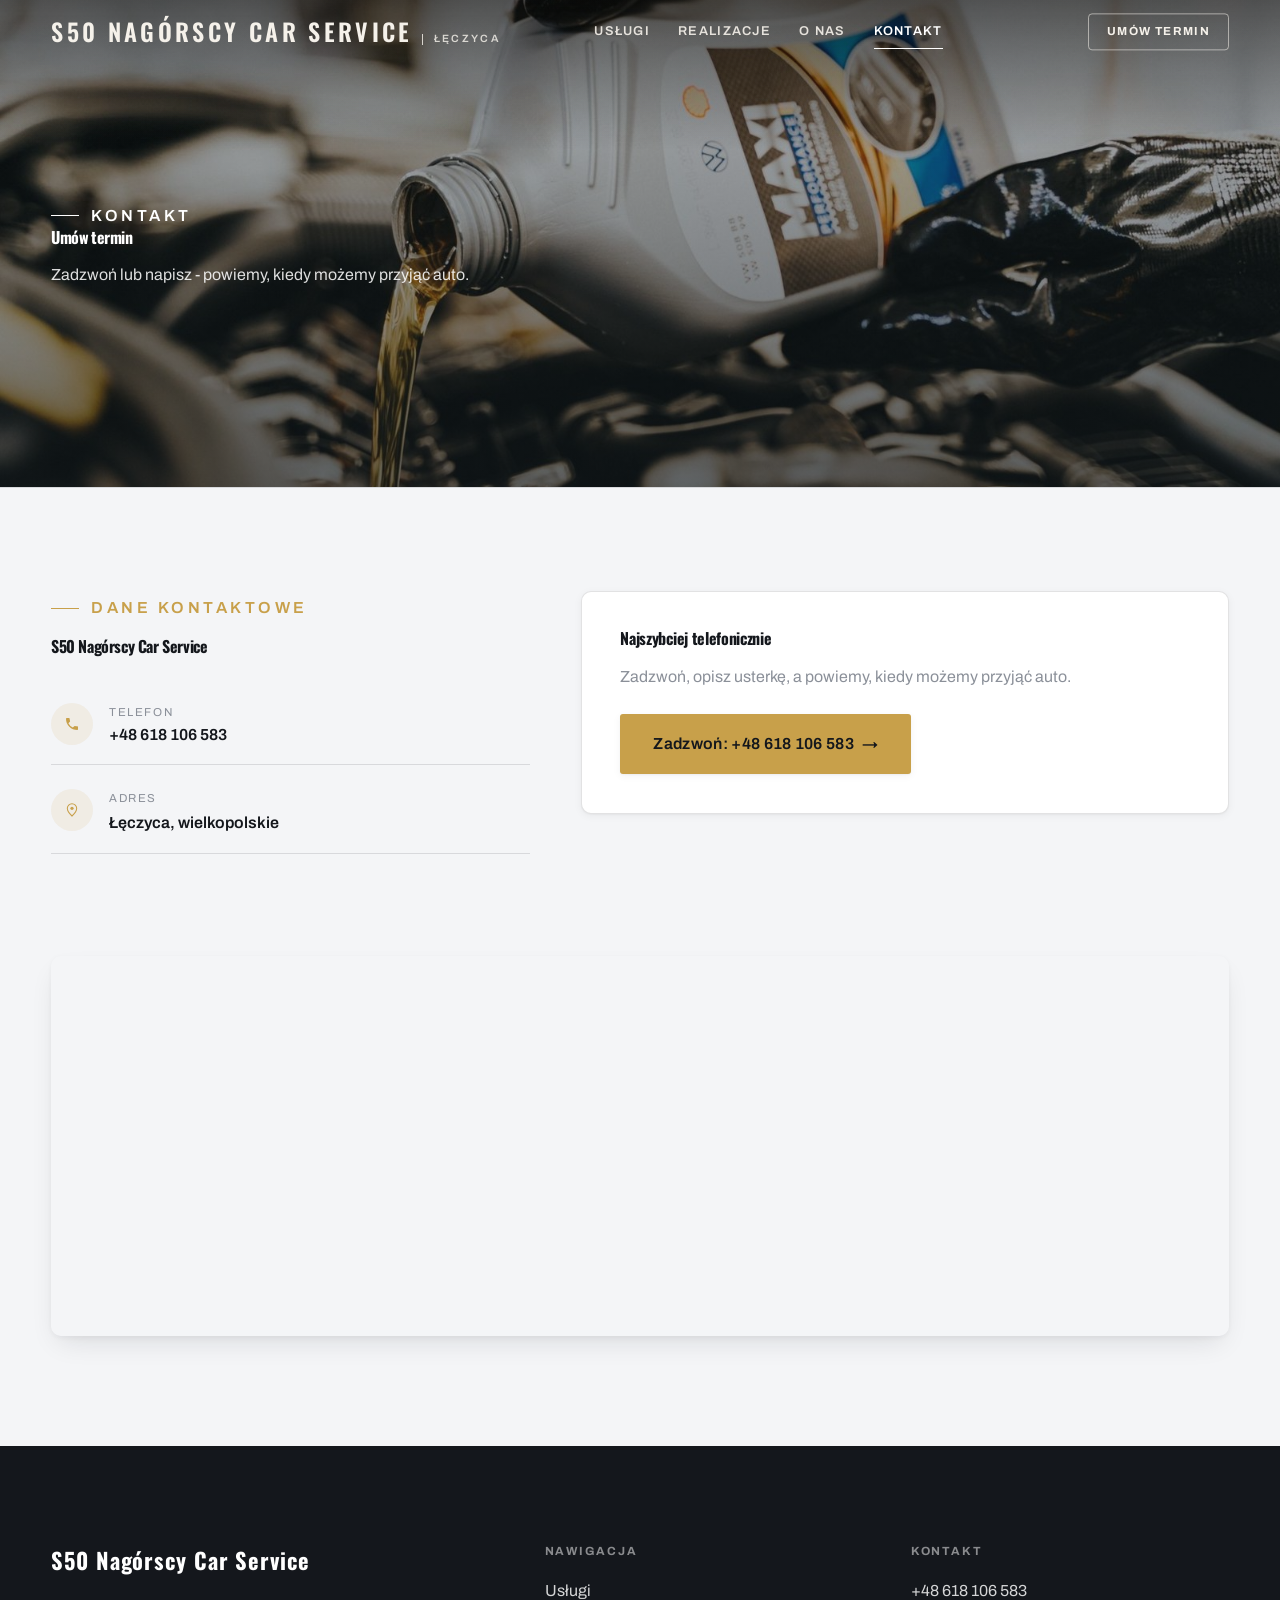
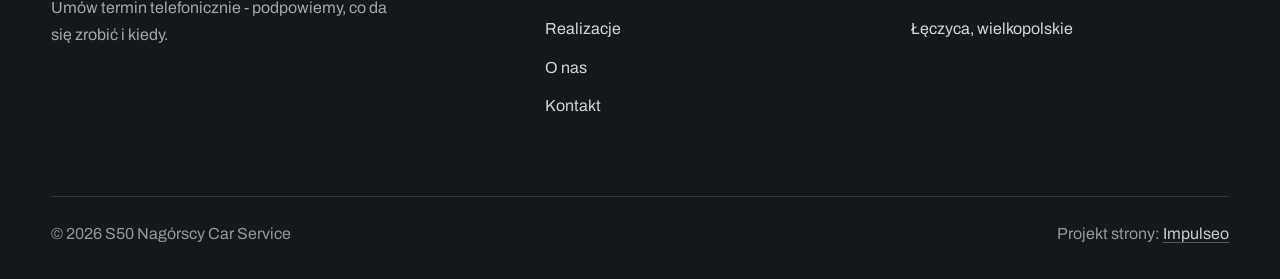
==== commit bebb9ce1: "Stopka: podpis Impulseo z linkiem + poprawka znikajacego napisu w naglowku" ====
--- a/kontakt.html
+++ b/kontakt.html
@@ -81,7 +81,7 @@
     </div>
     <div class="foot-bot">
       <span>© 2026 S50 Nagórscy Car Service</span>
-      <span>Projekt strony: Krzysztof Brzeziński</span>
+      <span>Projekt strony: <a class="foot-credit" href="https://impulseo.pl" target="_blank" rel="noopener">Impulseo</a></span>
     </div>
   </div>
 </footer>
--- a/assets/styles.css
+++ b/assets/styles.css
@@ -1,7 +1,7 @@
 /* ============================================================
    STOLBASZ — premium, architektoniczny B2B fit-out
    Jasna paleta, zero brązu. System wg premium-web-craft.
-   Projekt strony: Krzysztof Brzeziński
+   Projekt strony: Impulseo (impulseo.pl)
    ============================================================ */
 
 :root{
@@ -608,3 +608,19 @@
 [style*="g12.jpg"]{background-position:38% 50%}
 img[src$="/g13.jpg"]{object-position:62% 50%}
 [style*="g13.jpg"]{background-position:62% 50%}
+
+
+/* ====== IMPULSEO-FIX-20260731 ======================================================
+   1) PODPIS w stopce jest teraz linkiem do impulseo.pl - ma być widocznie klikalny.
+   2) ŻYWY NAGŁÓWEK: warstwa przenikających kadrów (.mt-hero-layer) miała z-index:1, więc
+      lądowała NAD przyciemnieniem hero, a w rodzinie „fachowcy" nawet nad panelem z tekstem
+      (.hf-panel nie miał własnego z-index). Efekt: przy zmianie zdjęcia napis znikał i wracał.
+      Teraz warstwa idzie tam, gdzie zdjęcie tła (z-index:-2), a treść nagłówka dostaje twardy
+      z-index:3. Zmieniają się WYŁĄCZNIE zdjęcia w tle - napis stoi nieruchomo.
+      (hero-cine celowo pominięte: tam img ma z-index:0 i układ był poprawny.) */
+.foot-bot a.foot-credit{color:rgba(255,255,255,.78);text-decoration:none;border-bottom:1px solid rgba(255,255,255,.28)}
+.foot-bot a.foot-credit:hover{color:#fff;border-bottom-color:#fff}
+.hero-fach > img.mt-hero-layer,.hero-gastro > img.mt-hero-layer,.hero-auto > img.mt-hero-layer,
+.hero-dom > img.mt-hero-layer,.hero-studio > img.mt-hero-layer{z-index:-2}
+.hf-panel,.hf-inner,.hd-panel,.hk-panel,.ha-inner,.hs-inner,.hg-inner{position:relative;z-index:3}
+/* ====== koniec IMPULSEO-FIX-20260731 ====== */
